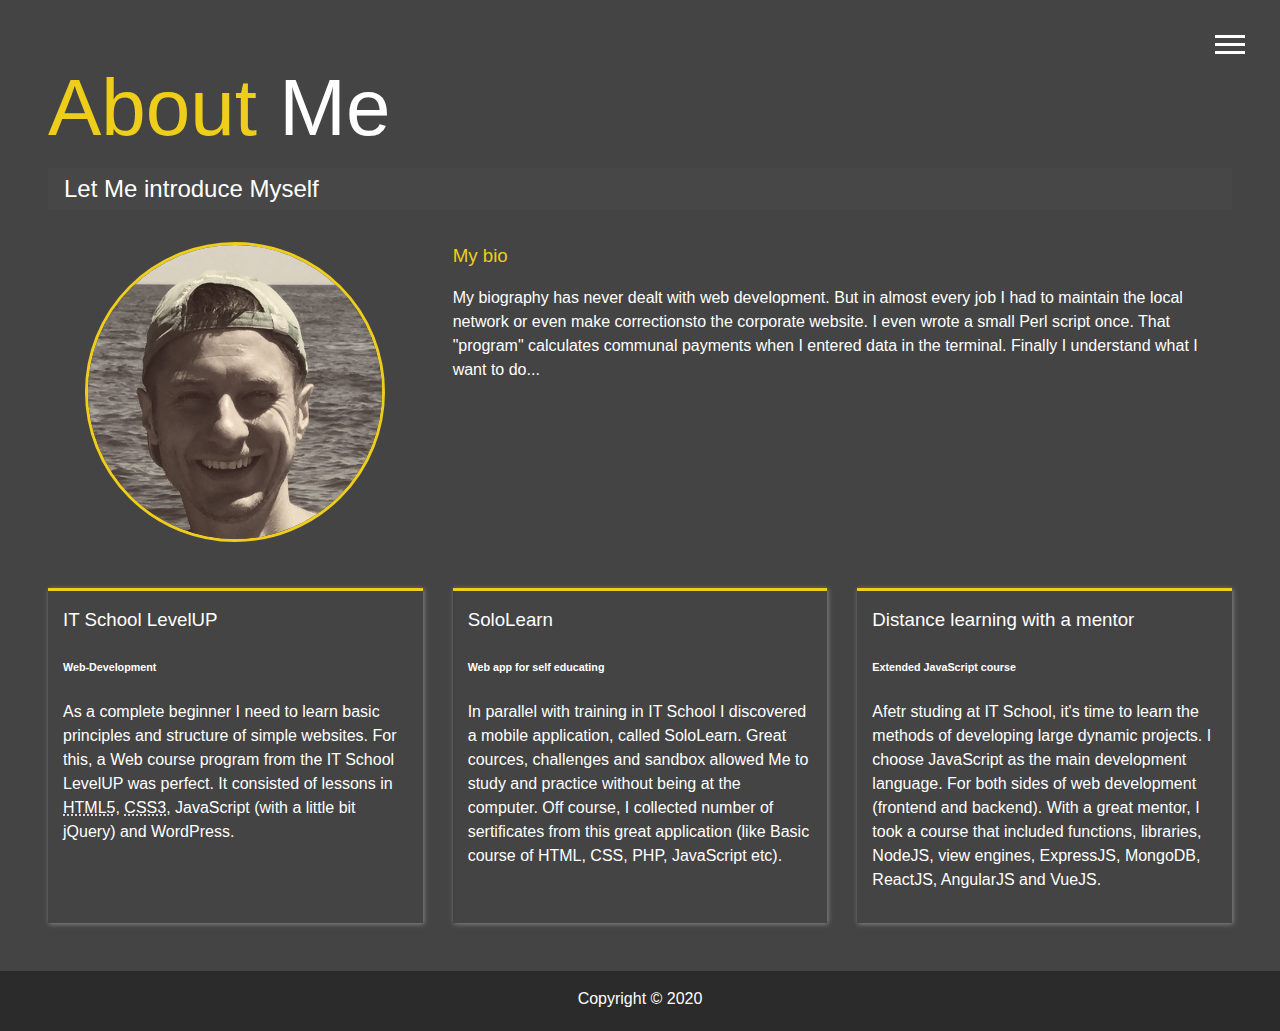
==== about.html @ c781b0c5 "initial commit" ====
<!DOCTYPE html>
<html lang="en">
  <head>
    <meta charset="UTF-8" />
    <meta name="viewport" content="width=device-width, initial-scale=1.0" />
    <link rel="stylesheet" href="./css/main.css" />
    <script src="./js/script.js" defer></script>
    <title>About Me</title>
  </head>
  <body>
    <header>
      <div class="toggle_block">
        <!-- <a href="#" class="btn_dark btn_toggle">
          change language <span>en</span>
        </a> -->
        <div class="line_wrap">
          <span class="line"></span>
          <span class="line"></span>
          <span class="line"></span>
        </div>
      </div>
      <nav class="nav">
        <div class="my_pic">
          <div class="portrait">
            <!-- <img src="./assets/portrait.jpg" alt="portrait" /> -->
          </div>
        </div>
        <ul class="menu">
          <li class="menu_item">
            <a class="menu_link" href="index.html">Home</a>
          </li>
          <li class="menu_item active">
            <a class="menu_link" href="about.html">About me</a>
          </li>
          <li class="menu_item">
            <a class="menu_link" href="work.html">My Work</a>
          </li>
          <li class="menu_item">
            <a class="menu_link" href="contact.html">Contact Me</a>
          </li>
        </ul>
      </nav>
    </header>
    <main class="about">
      <h1 class="name large"><span class="color_secondary">About</span> Me</h1>
      <h2 class="profession small">Let Me introduce Myself</h2>
      <div class="bio_container">
        <img
          class="bio_img"
          src="./assets/profilepic-512x512.jpg"
          alt="my photo"
        />
        <div class="my_bio">
          <h3 class="color_secondary">My bio</h3>
          <p>
            My biography has never dealt with web development. But in almost
            every job I had to maintain the local network or even make
            correctionsto the corporate website. I even wrote a small Perl
            script once. That "program" calculates communal payments when I
            entered data in the terminal. Finally I understand what I want to
            do...
          </p>
        </div>
        <div class="job job-1">
          <h3>IT School LevelUP</h3>
          <h6>Web-Development</h6>
          <p>
            As a complete beginner I need to learn basic principles and
            structure of simple websites. For this, a Web course program from
            the IT School LevelUP was perfect. It consisted of lessons in
            <abbr title="HyperText Markup Language">HTML5,</abbr>
            <abbr title="Cascading Style Sheets">CSS3</abbr>, JavaScript (with a
            little bit jQuery) and WordPress.
          </p>
        </div>
        <div class="job job-2">
          <h3>SoloLearn</h3>
          <h6>Web app for self educating</h6>
          <p>
            In parallel with training in IT School I discovered a mobile
            application, called SoloLearn. Great cources, challenges and sandbox
            allowed Me to study and practice without being at the computer. Off
            course, I collected number of sertificates from this great
            application (like Basic course of HTML, CSS, PHP, JavaScript etc).
          </p>
        </div>
        <div class="job job-3">
          <h3>Distance learning with a mentor</h3>
          <h6>Extended JavaScript course</h6>
          <p>
            Afetr studing at IT School, it's time to learn the methods of
            developing large dynamic projects. I choose JavaScript as the main
            development language. For both sides of web development (frontend
            and backend). With a great mentor, I took a course that included
            functions, libraries, NodeJS, view engines, ExpressJS, MongoDB,
            ReactJS, AngularJS and VueJS.
          </p>
        </div>
      </div>
    </main>
    <footer>Copyright &copy; 2020</footer>
  </body>
</html>
---- css/main.css ----
.line_wrap {
  position: absolute;
  z-index: 3;
  top: 35px;
  right: 35px;
  cursor: pointer;
  transition: all 500ms ease-out; }
  .line_wrap .line {
    display: block;
    width: 30px;
    height: 3px;
    margin: 0 0 5px 0;
    background-color: white;
    transition: all 500ms ease-out; }
  .line_wrap.cross {
    transform: rotate(180deg); }
    .line_wrap.cross .line:nth-child(1) {
      transform: rotate(45deg) translate(5px, 5px); }
    .line_wrap.cross .line:nth-child(2) {
      opacity: 0; }
    .line_wrap.cross .line:nth-child(3) {
      transform: rotate(-45deg) translate(7px, -6px); }

.nav {
  position: fixed;
  top: 0;
  width: 100%;
  opacity: 0.9;
  visibility: hidden; }
  .nav.show {
    visibility: visible; }
  .nav .my_pic,
  .nav .menu {
    display: flex;
    flex-direction: column;
    flex-wrap: wrap;
    align-items: center;
    justify-content: center;
    float: left;
    width: 50%;
    height: 100vh;
    overflow: hidden; }
  .nav .menu {
    margin: 0;
    padding: 0;
    background: #373737;
    list-style: none;
    transform: translateY(-100%) rotateY(90deg);
    transition: all 500ms ease-out; }
    .nav .menu.show {
      transform: translateY(0) rotateY(0deg); }
  .nav .my_pic {
    background: #444444;
    transform: translateY(100%) rotateY(-90deg);
    transition: all 500ms ease-out; }
    .nav .my_pic .portrait {
      width: 200px;
      height: 200px;
      background-image: url("../assets/profilepic-256x256.jpg");
      background-position: center;
      background-size: cover;
      border: solid 3px #eece1a;
      border-radius: 50%; }
    .nav .my_pic.show {
      transform: translateY(0) rotateY(0deg); }
  .nav .menu_item {
    padding: 1rem 0;
    transform: translateY(1800px);
    transition: all 500ms ease-out; }
    .nav .menu_item a {
      text-transform: uppercase;
      font-size: 1.5rem;
      padding: 1rem 0;
      color: white; }
      .nav .menu_item a:hover {
        color: #eece1a;
        transition: all 500ms ease-out; }
    .nav .menu_item.show {
      transform: translateY(0); }
    .nav .menu_item.active > a {
      color: #eece1a; }

.menu_item:nth-child(4) {
  transition-delay: 100ms; }

.menu_item:nth-child(3) {
  transition-delay: 200ms; }

.menu_item:nth-child(2) {
  transition-delay: 300ms; }

.menu_item:nth-child(1) {
  transition-delay: 400ms; }

* {
  box-sizing: border-box; }

body {
  background-color: #444444;
  color: white;
  height: 100%;
  margin: 0;
  font-family: "Segoe UI", Tahoma, Geneva, Verdana, sans-serif;
  line-height: 1.5; }
  body.bckg_img {
    background-image: url("../assets/background.jpg");
    background-attachment: fixed;
    background-size: cover; }
    body.bckg_img:after {
      content: "";
      position: absolute;
      top: 0;
      left: 0;
      width: 100%;
      height: 100%;
      z-index: -1;
      background-color: rgba(68, 68, 68, 0.8); }

h1,
h2,
h3 {
  margin: 0;
  font-weight: 400; }
  h1.large,
  h2.large,
  h3.large {
    font-size: 5rem; }
  h1.small,
  h2.small,
  h3.small {
    margin-bottom: 2rem;
    padding: 0.2rem 1rem; }
  h1.profession,
  h2.profession,
  h3.profession {
    background: rgba(73, 73, 73, 0.5); }

a {
  color: white;
  text-decoration: none; }

header {
  position: fixed;
  z-index: 2;
  width: 100%; }

.color_secondary {
  color: #eece1a; }

main {
  min-height: calc(100vh - 60px);
  padding: 3rem; }
  main .socials {
    margin-top: 2rem; }
    main .socials a {
      padding: 0.5rem; }
      main .socials a:hover {
        filter: invert(60%);
        transition: all 500ms ease-out; }
  main.home {
    overflow: hidden; }
    main.home h1 {
      margin-top: 20vh; }

.bio_container {
  display: grid;
  grid-gap: 30px;
  grid-template-areas: "bio_img my_bio my_bio" "job-1 job-2 job-3";
  grid-template-columns: repeat(3, 1fr); }
  .bio_container .job {
    margin-top: 1rem;
    box-shadow: 1px 1px 5px #888888;
    padding: 15px;
    border-top: 3px solid #eece1a; }

.bio_img {
  grid-area: bio_img;
  margin: auto;
  border: 3px solid #eece1a;
  border-radius: 50%;
  width: 300px;
  height: auto; }

.my_bio {
  grid-area: my_bio; }

.job-1 {
  grid-area: job-1; }

.job-2 {
  grid-area: job-2; }

.job-3 {
  grid-area: job-3; }

.project_container {
  display: grid;
  grid-template-columns: repeat(2, 1fr);
  grid-gap: 2rem; }
  .project_container .project a img {
    vertical-align: bottom; }
    .project_container .project a img.work_img {
      width: 100%;
      transition: all 500ms ease-out;
      border: 2px solid white; }
      .project_container .project a img.work_img:hover {
        opacity: 0.7;
        border-color: #eece1a;
        border-radius: 5px;
        box-shadow: 2px 2px 10px #888888; }
  .project_container .project a:last-child > img {
    filter: invert(100%); }
  .project_container .project .btn, .project_container .project .btn_dark, .project_container .project .btn_light {
    display: block;
    padding: 1rem;
    border: none;
    margin: 0.5rem 0;
    transition: all 500ms ease-out; }
    .project_container .project .btn img, .project_container .project .btn_dark img, .project_container .project .btn_light img {
      padding-right: 7px;
      width: 2rem; }
    .project_container .project .btn:hover, .project_container .project .btn_dark:hover, .project_container .project .btn_light:hover {
      background-color: #eece1a;
      color: black;
      border-radius: 3px;
      box-shadow: 2px 2px 10px #888888; }
  .project_container .project .btn_dark {
    background-color: black;
    color: white; }
  .project_container .project .btn_light {
    background-color: #c4c4c4;
    color: #2c2c2c; }

.contact_container {
  display: flex;
  flex-wrap: wrap;
  justify-content: space-around;
  align-items: center; }
  .contact_container div {
    font-size: 1.5rem;
    border: 2px solid white;
    padding: 2rem 3rem;
    margin-bottom: 3rem;
    transition: all 500ms ease-out; }
    .contact_container div:hover {
      padding: 1.5rem 2rem;
      background-color: #eece1a;
      color: black;
      border-color: #888888;
      border-radius: 5px;
      box-shadow: 2px 2px 10px #747474; }
      .contact_container div:hover span {
        color: black; }

footer {
  text-align: center;
  background-color: #2b2b2b;
  padding: 16px;
  height: 60px;
  color: white; }

@media screen and (min-width: 1171px) {
  .project_container {
    grid-template-columns: repeat(4, 1fr); } }

@media screen and (min-width: 769px) and (max-width: 1170px) {
  .project_container {
    grid-template-columns: repeat(3, 1fr); } }

@media screen and (max-width: 768px) {
  main {
    align-items: center;
    text-align: center; }
    main h1 {
      line-height: 1;
      margin-bottom: 1.5rem; }
      main h1.large {
        font-size: 4rem; }
  .nav {
    opacity: 0.9; }
    .nav .my_pic,
    .nav .menu {
      float: none;
      width: 100%;
      min-height: 0; }
      .nav .my_pic.show,
      .nav .menu.show {
        transform: translateX(0); }
    .nav .menu {
      height: 70vh;
      transform: translateX(-100%); }
      .nav .menu .menu_item a {
        font-size: 1.5rem; }
    .nav .my_pic {
      height: 30vh;
      transform: translateX(100%); }
      .nav .my_pic .portrait {
        width: 150px;
        height: 150px; }
  .bio_container {
    grid-template-areas: "bio_img" "my_bio" "job-1" "job-2" "job-3";
    grid-template-columns: 1fr; }
  .btn, .project_container .project .btn_dark, .project_container .project .btn_light {
    padding: 0.5rem; } }

@media screen and (max-width: 500px) {
  main h1 {
    margin-top: 10vh; }
    main h1.large {
      font-size: 2rem; }
  main .socials a > img {
    width: 50px; }
  .project_container {
    grid-template-columns: 1fr; }
  .contact_container div {
    font-size: 1rem; } }
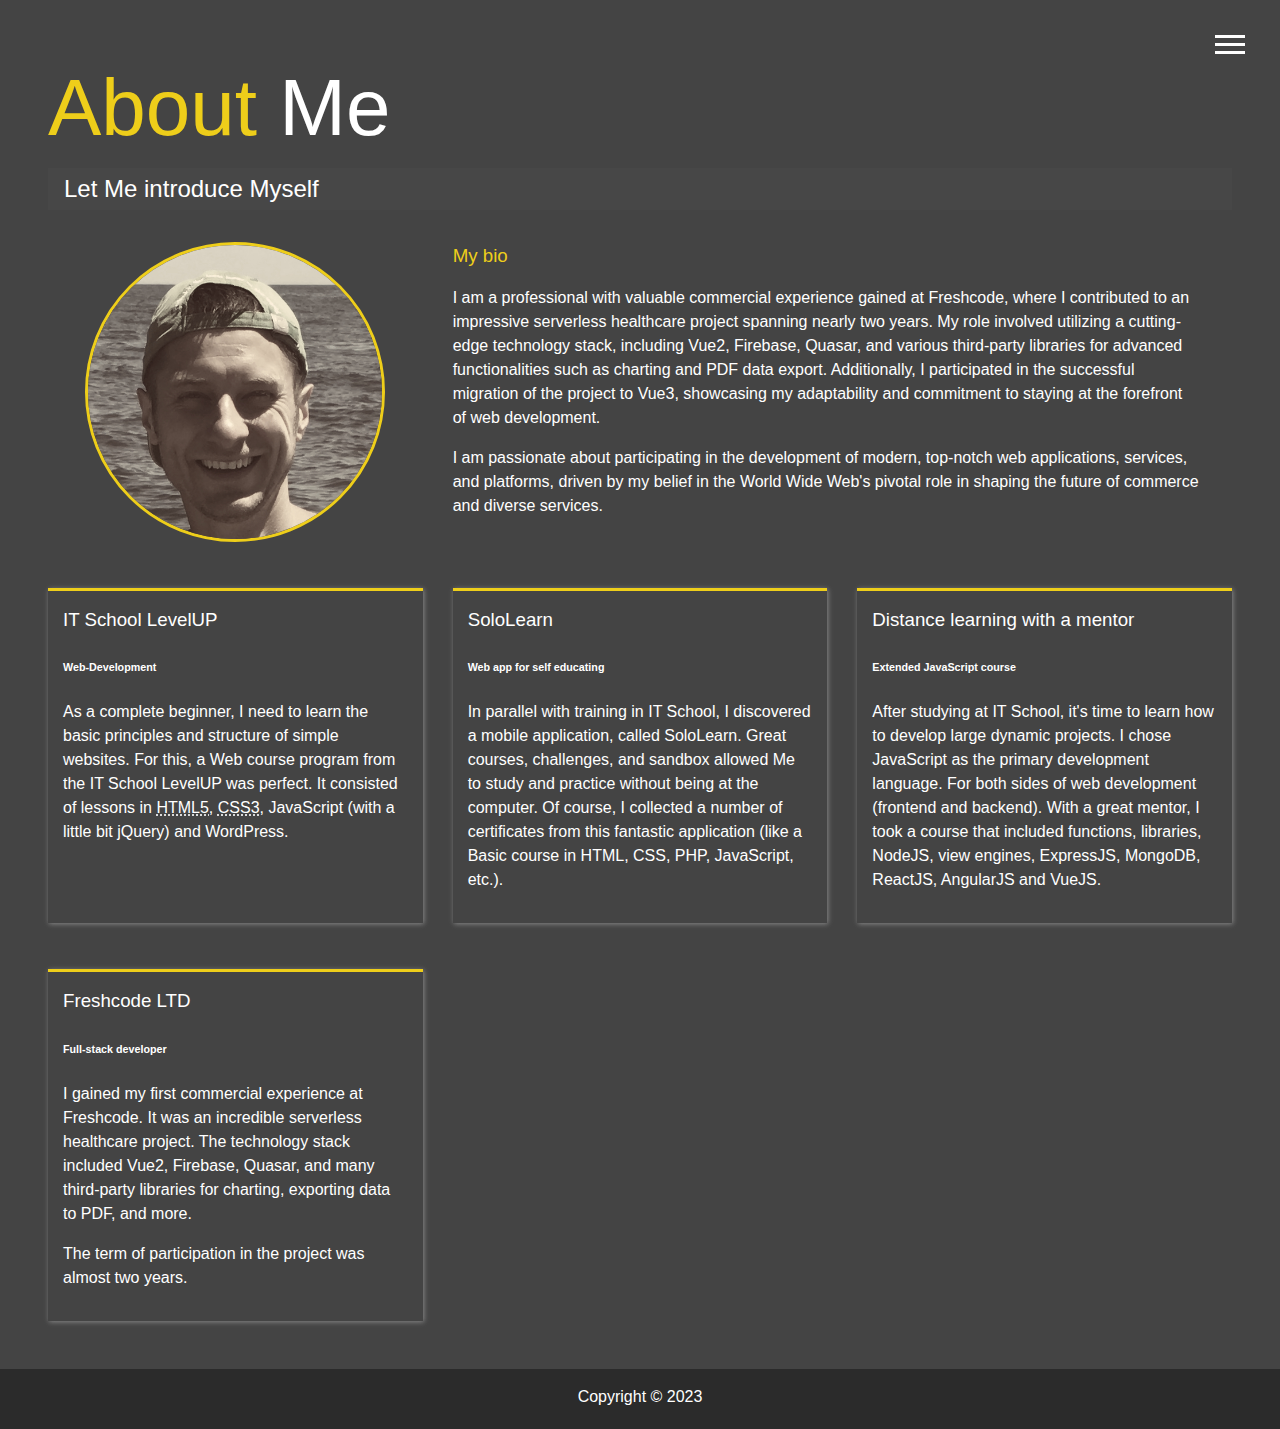
==== commit 1cd63851: "- fix typos - add work experience - clean code - refactor" ====
--- a/about.html
+++ b/about.html
@@ -10,9 +10,6 @@
   <body>
     <header>
       <div class="toggle_block">
-        <!-- <a href="#" class="btn_dark btn_toggle">
-          change language <span>en</span>
-        </a> -->
         <div class="line_wrap">
           <span class="line"></span>
           <span class="line"></span>
@@ -22,7 +19,6 @@
       <nav class="nav">
         <div class="my_pic">
           <div class="portrait">
-            <!-- <img src="./assets/portrait.jpg" alt="portrait" /> -->
           </div>
         </div>
         <ul class="menu">
@@ -53,19 +49,24 @@
         <div class="my_bio">
           <h3 class="color_secondary">My bio</h3>
           <p>
-            My biography has never dealt with web development. But in almost
-            every job I had to maintain the local network or even make
-            correctionsto the corporate website. I even wrote a small Perl
-            script once. That "program" calculates communal payments when I
-            entered data in the terminal. Finally I understand what I want to
-            do...
+            I am a professional with valuable commercial experience gained at Freshcode,
+            where I contributed to an impressive serverless healthcare project spanning nearly two years.
+            My role involved utilizing a cutting-edge technology stack, including Vue2, Firebase, Quasar,
+            and various third-party libraries for advanced functionalities such as charting and PDF data export.
+            Additionally, I participated in the successful migration of the project to Vue3,
+            showcasing my adaptability and commitment to staying at the forefront of web development.
+          </p>
+          <p>
+            I am passionate about participating in the development of modern, top-notch web applications,
+            services, and platforms, driven by my belief in the World Wide Web's pivotal role
+            in shaping the future of commerce and diverse services.
           </p>
         </div>
-        <div class="job job-1">
+        <div class="job">
           <h3>IT School LevelUP</h3>
           <h6>Web-Development</h6>
           <p>
-            As a complete beginner I need to learn basic principles and
+            As a complete beginner, I need to learn the basic principles and
             structure of simple websites. For this, a Web course program from
             the IT School LevelUP was perfect. It consisted of lessons in
             <abbr title="HyperText Markup Language">HTML5,</abbr>
@@ -73,31 +74,42 @@
             little bit jQuery) and WordPress.
           </p>
         </div>
-        <div class="job job-2">
+        <div class="job">
           <h3>SoloLearn</h3>
           <h6>Web app for self educating</h6>
           <p>
-            In parallel with training in IT School I discovered a mobile
-            application, called SoloLearn. Great cources, challenges and sandbox
-            allowed Me to study and practice without being at the computer. Off
-            course, I collected number of sertificates from this great
-            application (like Basic course of HTML, CSS, PHP, JavaScript etc).
+            In parallel with training in IT School, I discovered a mobile
+            application, called SoloLearn. Great courses, challenges, and sandbox
+            allowed Me to study and practice without being at the computer. Of
+            course, I collected a number of certificates from this fantastic
+            application (like a Basic course in HTML, CSS, PHP, JavaScript, etc.).
           </p>
         </div>
-        <div class="job job-3">
+        <div class="job">
           <h3>Distance learning with a mentor</h3>
           <h6>Extended JavaScript course</h6>
           <p>
-            Afetr studing at IT School, it's time to learn the methods of
-            developing large dynamic projects. I choose JavaScript as the main
-            development language. For both sides of web development (frontend
-            and backend). With a great mentor, I took a course that included
-            functions, libraries, NodeJS, view engines, ExpressJS, MongoDB,
-            ReactJS, AngularJS and VueJS.
+            After studying at IT School, it's time to learn how to develop large
+            dynamic projects. I chose JavaScript as the primary development language.
+            For both sides of web development (frontend and backend).
+            With a great mentor, I took a course that included functions, libraries,
+            NodeJS, view engines, ExpressJS, MongoDB, ReactJS, AngularJS and VueJS.
+          </p>
+        </div>
+        <div class="job">
+          <h3>Freshcode LTD</h3>
+          <h6>Full-stack developer</h6>
+          <p>
+            I gained my first commercial experience at Freshcode. It was an incredible
+            serverless healthcare project. The technology stack included Vue2, Firebase,
+            Quasar, and many third-party libraries for charting, exporting data to PDF, and more.
+          </p>
+          <p>
+            The term of participation in the project was almost two years.
           </p>
         </div>
       </div>
     </main>
-    <footer>Copyright &copy; 2020</footer>
+    <footer>Copyright &copy; 2023</footer>
   </body>
 </html>
--- a/css/main.css
+++ b/css/main.css
@@ -4,96 +4,130 @@
   top: 35px;
   right: 35px;
   cursor: pointer;
-  transition: all 500ms ease-out; }
-  .line_wrap .line {
-    display: block;
-    width: 30px;
-    height: 3px;
-    margin: 0 0 5px 0;
-    background-color: white;
-    transition: all 500ms ease-out; }
-  .line_wrap.cross {
-    transform: rotate(180deg); }
-    .line_wrap.cross .line:nth-child(1) {
-      transform: rotate(45deg) translate(5px, 5px); }
-    .line_wrap.cross .line:nth-child(2) {
-      opacity: 0; }
-    .line_wrap.cross .line:nth-child(3) {
-      transform: rotate(-45deg) translate(7px, -6px); }
+  transition: all 500ms ease-out;
+}
+.line_wrap .line {
+  display: block;
+  width: 30px;
+  height: 3px;
+  margin: 0 0 5px 0;
+  background-color: white;
+}
+
+.wrap .line_wrap {
+  cursor: pointer;
+  transition: all 500ms ease-out;
+}
+.line_wrap.cross {
+  transform: rotate(180deg);
+}
+.line_wrap.cross .line:nth-child(1) {
+  transform: rotate(45deg) translate(5px, 5px);
+}
+.line_wrap.cross .line:nth-child(2) {
+  opacity: 0;
+}
+.line_wrap.cross .line:nth-child(3) {
+  transform: rotate(-45deg) translate(7px, -6px);
+}
 
 .nav {
   position: fixed;
   top: 0;
   width: 100%;
-  opacity: 0.9;
-  visibility: hidden; }
-  .nav.show {
-    visibility: visible; }
-  .nav .my_pic,
-  .nav .menu {
-    display: flex;
-    flex-direction: column;
-    flex-wrap: wrap;
-    align-items: center;
-    justify-content: center;
-    float: left;
-    width: 50%;
-    height: 100vh;
-    overflow: hidden; }
-  .nav .menu {
-    margin: 0;
-    padding: 0;
-    background: #373737;
-    list-style: none;
-    transform: translateY(-100%) rotateY(90deg);
-    transition: all 500ms ease-out; }
-    .nav .menu.show {
-      transform: translateY(0) rotateY(0deg); }
-  .nav .my_pic {
-    background: #444444;
-    transform: translateY(100%) rotateY(-90deg);
-    transition: all 500ms ease-out; }
-    .nav .my_pic .portrait {
-      width: 200px;
-      height: 200px;
-      background-image: url("../assets/profilepic-256x256.jpg");
-      background-position: center;
-      background-size: cover;
-      border: solid 3px #eece1a;
-      border-radius: 50%; }
-    .nav .my_pic.show {
-      transform: translateY(0) rotateY(0deg); }
-  .nav .menu_item {
-    padding: 1rem 0;
-    transform: translateY(1800px);
-    transition: all 500ms ease-out; }
-    .nav .menu_item a {
-      text-transform: uppercase;
-      font-size: 1.5rem;
-      padding: 1rem 0;
-      color: white; }
-      .nav .menu_item a:hover {
-        color: #eece1a;
-        transition: all 500ms ease-out; }
-    .nav .menu_item.show {
-      transform: translateY(0); }
-    .nav .menu_item.active > a {
-      color: #eece1a; }
+  opacity: 1;
+  visibility: hidden;
+}
+.nav.show {
+  visibility: visible;
+}
+.nav .my_pic,
+.nav .menu {
+  display: flex;
+  flex-direction: column;
+  flex-wrap: wrap;
+  align-items: center;
+  justify-content: center;
+  float: left;
+  width: 50%;
+  height: 100vh;
+  overflow: hidden;
+}
+.nav .menu {
+  margin: 0;
+  padding: 0;
+  background: #373737;
+  list-style: none;
+  transform: translateY(-100%) rotateY(90deg);
+  transition: all 500ms ease-out;
+}
+.nav .menu.show {
+  transform: translateY(0) rotateY(0deg);
+}
+.nav .my_pic {
+  background: #444444;
+  transform: translateY(100%) rotateY(-90deg);
+  transition: all 500ms ease-out;
+}
+.nav .my_pic .portrait {
+  width: 200px;
+  height: 200px;
+  background-image: url("../assets/profilepic-256x256.jpg");
+  background-position: center;
+  background-size: cover;
+  border: solid 3px #eece1a;
+  border-radius: 50%;
+}
+.nav .my_pic.show {
+  transform: translateY(0) rotateY(0deg);
+}
+.nav .menu_item {
+  padding: 1rem 0;
+  transform: translateY(1800px);
+  transition: all 500ms ease-out;
+  width: 100%;
+}
+.nav .menu_item:hover {
+  background-color: rgba(230, 226, 226, 0.5);
+}
+.nav .menu_item a {
+  display: inherit;
+  text-align: center;
+  text-transform: uppercase;
+  font-size: 1.5rem;
+  padding: 0.5rem 0;
+  color: white;
+}
+.nav .menu_item a:hover {
+  color: #eece1a;
+  transition: all 500ms ease-out;
+}
+.nav .menu_item.show {
+  transform: translateY(0);
+}
+.nav .menu_item.active > a {
+  color: #eece1a;
+}
 
 .menu_item:nth-child(4) {
-  transition-delay: 100ms; }
+  transition-delay: 100ms;
+}
 
 .menu_item:nth-child(3) {
-  transition-delay: 200ms; }
+  transition-delay: 200ms;
+}
 
 .menu_item:nth-child(2) {
-  transition-delay: 300ms; }
+  transition-delay: 300ms;
+}
 
 .menu_item:nth-child(1) {
-  transition-delay: 400ms; }
+  transition-delay: 400ms;
+}
 
 * {
-  box-sizing: border-box; }
+  box-sizing: border-box;
+}
 
 body {
   background-color: #444444;
@@ -101,216 +135,267 @@
   height: 100%;
   margin: 0;
   font-family: "Segoe UI", Tahoma, Geneva, Verdana, sans-serif;
-  line-height: 1.5; }
-  body.bckg_img {
-    background-image: url("../assets/background.jpg");
-    background-attachment: fixed;
-    background-size: cover; }
-    body.bckg_img:after {
-      content: "";
-      position: absolute;
-      top: 0;
-      left: 0;
-      width: 100%;
-      height: 100%;
-      z-index: -1;
-      background-color: rgba(68, 68, 68, 0.8); }
+  line-height: 1.5;
+}
+body.bckg_img {
+  background-image: url("../assets/background.jpg");
+  background-attachment: fixed;
+  background-size: cover;
+}
+body.bckg_img:after {
+  content: "";
+  position: absolute;
+  top: 0;
+  left: 0;
+  width: 100%;
+  height: 100%;
+  z-index: -1;
+  background-color: rgba(68, 68, 68, 0.8);
+}
 
 h1,
 h2,
 h3 {
   margin: 0;
-  font-weight: 400; }
-  h1.large,
-  h2.large,
-  h3.large {
-    font-size: 5rem; }
-  h1.small,
-  h2.small,
-  h3.small {
-    margin-bottom: 2rem;
-    padding: 0.2rem 1rem; }
-  h1.profession,
-  h2.profession,
-  h3.profession {
-    background: rgba(73, 73, 73, 0.5); }
+  font-weight: 400;
+}
+h1.large,
+h2.large,
+h3.large {
+  font-size: 5rem;
+}
+h1.small,
+h2.small,
+h3.small {
+  margin-bottom: 2rem;
+  padding: 0.2rem 1rem;
+}
+h1.profession,
+h2.profession,
+h3.profession {
+  background: rgba(73, 73, 73, 0.5);
+}
 
 a {
   color: white;
-  text-decoration: none; }
+  text-decoration: none;
+}
 
 header {
   position: fixed;
   z-index: 2;
-  width: 100%; }
+  width: 100%;
+}
 
 .color_secondary {
-  color: #eece1a; }
+  color: #eece1a;
+}
 
 main {
   min-height: calc(100vh - 60px);
-  padding: 3rem; }
-  main .socials {
-    margin-top: 2rem; }
-    main .socials a {
-      padding: 0.5rem; }
-      main .socials a:hover {
-        filter: invert(60%);
-        transition: all 500ms ease-out; }
-  main.home {
-    overflow: hidden; }
-    main.home h1 {
-      margin-top: 20vh; }
+  padding: 3rem;
+}
+main .socials {
+  margin-top: 2rem;
+}
+main .socials a {
+  padding: 0.5rem;
+}
+main .socials a:hover {
+  filter: invert(60%);
+  transition: all 500ms ease-out;
+}
+main.home {
+  overflow: hidden;
+}
+main.home h1 {
+  margin-top: 20vh;
+}
+
+.my_bio {
+  grid-area: job;
+  padding-right: 2rem;
+}
 
 .bio_container {
   display: grid;
   grid-gap: 30px;
-  grid-template-areas: "bio_img my_bio my_bio" "job-1 job-2 job-3";
-  grid-template-columns: repeat(3, 1fr); }
-  .bio_container .job {
-    margin-top: 1rem;
-    box-shadow: 1px 1px 5px #888888;
-    padding: 15px;
-    border-top: 3px solid #eece1a; }
+  grid-template-areas: ". job job";
+  grid-template-columns: repeat(3, 1fr);
+}
+.bio_container .job {
+  margin-top: 1rem;
+  box-shadow: 1px 1px 5px #888888;
+  padding: 15px;
+  border-top: 3px solid #eece1a;
+}
 
 .bio_img {
-  grid-area: bio_img;
   margin: auto;
   border: 3px solid #eece1a;
   border-radius: 50%;
-  width: 300px;
-  height: auto; }
-
-.my_bio {
-  grid-area: my_bio; }
-
-.job-1 {
-  grid-area: job-1; }
-
-.job-2 {
-  grid-area: job-2; }
-
-.job-3 {
-  grid-area: job-3; }
+  max-width: 300px;
+  height: auto;
+}
 
 .project_container {
   display: grid;
   grid-template-columns: repeat(2, 1fr);
-  grid-gap: 2rem; }
-  .project_container .project a img {
-    vertical-align: bottom; }
-    .project_container .project a img.work_img {
-      width: 100%;
-      transition: all 500ms ease-out;
-      border: 2px solid white; }
-      .project_container .project a img.work_img:hover {
-        opacity: 0.7;
-        border-color: #eece1a;
-        border-radius: 5px;
-        box-shadow: 2px 2px 10px #888888; }
-  .project_container .project a:last-child > img {
-    filter: invert(100%); }
-  .project_container .project .btn, .project_container .project .btn_dark, .project_container .project .btn_light {
-    display: block;
-    padding: 1rem;
-    border: none;
-    margin: 0.5rem 0;
-    transition: all 500ms ease-out; }
-    .project_container .project .btn img, .project_container .project .btn_dark img, .project_container .project .btn_light img {
-      padding-right: 7px;
-      width: 2rem; }
-    .project_container .project .btn:hover, .project_container .project .btn_dark:hover, .project_container .project .btn_light:hover {
-      background-color: #eece1a;
-      color: black;
-      border-radius: 3px;
-      box-shadow: 2px 2px 10px #888888; }
-  .project_container .project .btn_dark {
-    background-color: black;
-    color: white; }
-  .project_container .project .btn_light {
-    background-color: #c4c4c4;
-    color: #2c2c2c; }
+  grid-gap: 2rem;
+}
+.project_container .project a img {
+  width: 2rem;
+  vertical-align: bottom;
+  padding-right: 5px;
+}
+.project_container .project a img.work_img {
+  width: 100%;
+  transition: all 500ms ease-out;
+  border: 2px solid white;
+  padding: 0;
+}
+.project_container .project a img.work_img:hover {
+  opacity: 0.7;
+  border-color: #eece1a;
+  border-radius: 5px;
+  box-shadow: 2px 2px 10px #888888;
+}
+.project_container .project a:last-child > img {
+  filter: invert(100%);
+}
+.project_container .project .btn,
+.project_container .project .btn_dark,
+.project_container .project .btn_light {
+  display: block;
+  padding: 1rem;
+  border: none;
+  margin: 0.5rem 0;
+  transition: all 500ms ease-out;
+}
+.project_container .project .btn:hover,
+.project_container .project .btn_dark:hover,
+.project_container .project .btn_light:hover {
+  background-color: #eece1a;
+  color: black;
+  border-radius: 3px;
+  box-shadow: 2px 2px 10px #888888;
+}
+.project_container .project .btn_dark {
+  background-color: black;
+  color: white;
+}
+.project_container .project .btn_light {
+  background-color: #c4c4c4;
+  color: #2c2c2c;
+}
 
 .contact_container {
   display: flex;
   flex-wrap: wrap;
   justify-content: space-around;
-  align-items: center; }
-  .contact_container div {
-    font-size: 1.5rem;
-    border: 2px solid white;
-    padding: 2rem 3rem;
-    margin-bottom: 3rem;
-    transition: all 500ms ease-out; }
-    .contact_container div:hover {
-      padding: 1.5rem 2rem;
-      background-color: #eece1a;
-      color: black;
-      border-color: #888888;
-      border-radius: 5px;
-      box-shadow: 2px 2px 10px #747474; }
-      .contact_container div:hover span {
-        color: black; }
+  align-items: center;
+}
+.contact_container div {
+  font-size: 1.5rem;
+  border: 2px solid white;
+  padding: 2rem 3rem;
+  margin-bottom: 3rem;
+  transition: all 500ms ease-out;
+}
+.contact_container div:hover {
+  padding: 1.5rem 2rem;
+  background-color: #eece1a;
+  color: black;
+  border-color: #888888;
+  border-radius: 5px;
+  box-shadow: 2px 2px 10px #747474;
+}
+.contact_container div:hover span {
+  color: black;
+}
 
 footer {
   text-align: center;
   background-color: #2b2b2b;
   padding: 16px;
   height: 60px;
-  color: white; }
+  color: white;
+}
 
 @media screen and (min-width: 1171px) {
   .project_container {
-    grid-template-columns: repeat(4, 1fr); } }
+    grid-template-columns: repeat(4, 1fr);
+  }
+}
 
 @media screen and (min-width: 769px) and (max-width: 1170px) {
   .project_container {
-    grid-template-columns: repeat(3, 1fr); } }
+    grid-template-columns: repeat(3, 1fr);
+  }
+}
 
 @media screen and (max-width: 768px) {
   main {
     align-items: center;
-    text-align: center; }
-    main h1 {
-      line-height: 1;
-      margin-bottom: 1.5rem; }
-      main h1.large {
-        font-size: 4rem; }
-  .nav {
-    opacity: 0.9; }
-    .nav .my_pic,
-    .nav .menu {
-      float: none;
-      width: 100%;
-      min-height: 0; }
-      .nav .my_pic.show,
-      .nav .menu.show {
-        transform: translateX(0); }
-    .nav .menu {
-      height: 70vh;
-      transform: translateX(-100%); }
-      .nav .menu .menu_item a {
-        font-size: 1.5rem; }
-    .nav .my_pic {
-      height: 30vh;
-      transform: translateX(100%); }
-      .nav .my_pic .portrait {
-        width: 150px;
-        height: 150px; }
+    text-align: center;
+  }
+  main h1 {
+    line-height: 1;
+    margin-bottom: 1.5rem;
+  }
+  main h1.large {
+    font-size: 4rem;
+  }
+  .nav .my_pic,
+  .nav .menu {
+    float: none;
+    width: 100%;
+    min-height: 0;
+  }
+  .nav .my_pic.show,
+  .nav .menu.show {
+    transform: translateX(0);
+  }
+  .nav .menu {
+    height: 70vh;
+    transform: translateX(-100%);
+  }
+  .nav .menu .menu_item a {
+    font-size: 1.5rem;
+  }
+  .nav .my_pic {
+    height: 30vh;
+    transform: translateX(100%);
+  }
+  .nav .my_pic .portrait {
+    width: 150px;
+    height: 150px;
+  }
   .bio_container {
-    grid-template-areas: "bio_img" "my_bio" "job-1" "job-2" "job-3";
-    grid-template-columns: 1fr; }
-  .btn, .project_container .project .btn_dark, .project_container .project .btn_light {
-    padding: 0.5rem; } }
+    grid-template-areas: "bio_img" "job";
+    grid-template-columns: 1fr;
+  }
+  .btn,
+  .project_container .project .btn_dark,
+  .project_container .project .btn_light {
+    padding: 0.5rem;
+  }
+}
 
 @media screen and (max-width: 500px) {
   main h1 {
-    margin-top: 10vh; }
-    main h1.large {
-      font-size: 2rem; }
+    margin-top: 10vh;
+  }
+  main h1.large {
+    font-size: 2rem;
+  }
   main .socials a > img {
-    width: 50px; }
+    width: 50px;
+  }
   .project_container {
-    grid-template-columns: 1fr; }
+    grid-template-columns: 1fr;
+  }
   .contact_container div {
-    font-size: 1rem; } }
+    font-size: 1rem;
+  }
+}
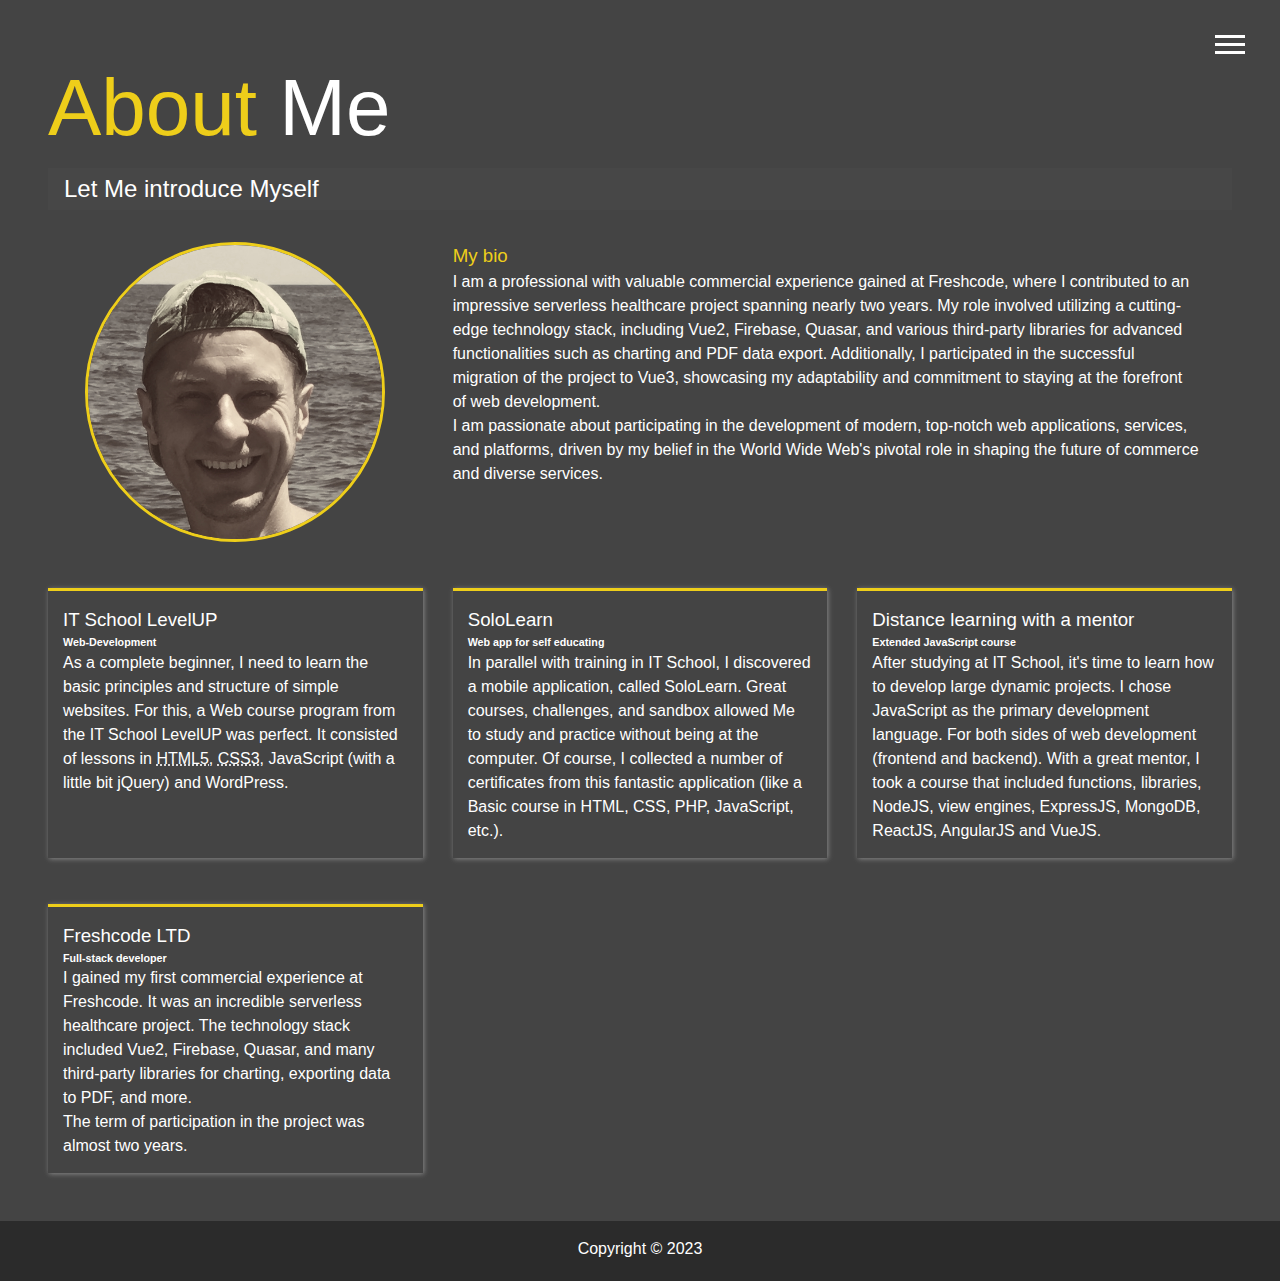
==== commit 03f20616: "- add separate directory and page for projects review - fix styles" ====
--- a/about.html
+++ b/about.html
@@ -38,8 +38,11 @@
       </nav>
     </header>
     <main class="about">
-      <h1 class="name large"><span class="color_secondary">About</span> Me</h1>
-      <h2 class="profession small">Let Me introduce Myself</h2>
+      <h1 class="lg">
+        <span class="color_secondary">About </span>
+        <span>Me</span>
+      </h1>
+      <h2 class="profession sm">Let Me introduce Myself</h2>
       <div class="bio_container">
         <img
           class="bio_img"
--- a/css/main.css
+++ b/css/main.css
@@ -1,3 +1,10 @@
+*,
+*::after,
+*::before {
+  margin: 0;
+  padding: 0;
+}
+
 .line_wrap {
   position: absolute;
   z-index: 3;
@@ -54,8 +61,6 @@
   overflow: hidden;
 }
 .nav .menu {
-  margin: 0;
-  padding: 0;
   background: #373737;
   list-style: none;
   transform: translateY(-100%) rotateY(90deg);
@@ -133,7 +138,6 @@
   background-color: #444444;
   color: white;
   height: 100%;
-  margin: 0;
   font-family: "Segoe UI", Tahoma, Geneva, Verdana, sans-serif;
   line-height: 1.5;
 }
@@ -156,17 +160,16 @@
 h1,
 h2,
 h3 {
-  margin: 0;
   font-weight: 400;
 }
-h1.large,
-h2.large,
-h3.large {
+h1.lg,
+h2.lg,
+h3.lg {
   font-size: 5rem;
 }
-h1.small,
-h2.small,
-h3.small {
+h1.sm,
+h2.sm,
+h3.sm {
   margin-bottom: 2rem;
   padding: 0.2rem 1rem;
 }
@@ -185,6 +188,7 @@
   position: fixed;
   z-index: 2;
   width: 100%;
+
 }
 
 .color_secondary {
@@ -215,6 +219,11 @@
 .my_bio {
   grid-area: job;
   padding-right: 2rem;
+}
+
+.container_10 {
+  display: block;
+  width: 10%;
 }
 
 .bio_container {
@@ -246,13 +255,12 @@
 .project_container .project a img {
   width: 2rem;
   vertical-align: bottom;
-  padding-right: 5px;
+  /* padding-right: 5px; */
 }
 .project_container .project a img.work_img {
   width: 100%;
   transition: all 500ms ease-out;
   border: 2px solid white;
-  padding: 0;
 }
 .project_container .project a img.work_img:hover {
   opacity: 0.7;
@@ -263,30 +271,47 @@
 .project_container .project a:last-child > img {
   filter: invert(100%);
 }
-.project_container .project .btn,
-.project_container .project .btn_dark,
-.project_container .project .btn_light {
+article.description {
+  line-height: 2;
+  margin: 0 auto;
+  max-width: 80%;
+}
+article.description img {
+  margin-right: 2rem;
+  width: 35%;
+  float: left;
+}
+.btn,
+.btn_dark,
+.btn_light {
+  text-align: center;
   display: block;
   padding: 1rem;
   border: none;
   margin: 0.5rem 0;
   transition: all 500ms ease-out;
 }
-.project_container .project .btn:hover,
-.project_container .project .btn_dark:hover,
-.project_container .project .btn_light:hover {
+.btn:hover,
+.btn_dark:hover,
+.btn_light:hover {
   background-color: #eece1a;
   color: black;
   border-radius: 3px;
   box-shadow: 2px 2px 10px #888888;
 }
-.project_container .project .btn_dark {
+.btn_dark {
   background-color: black;
   color: white;
 }
-.project_container .project .btn_light {
+.btn_light {
   background-color: #c4c4c4;
   color: #2c2c2c;
+}
+.btn_dark img,
+.btn_light img {
+  width: 2rem;
+  vertical-align: bottom;
+  padding-right: 5px;
 }
 
 .contact_container {
@@ -322,6 +347,10 @@
   color: white;
 }
 
+.m-0 {
+  margin: 0;
+}
+
 @media screen and (min-width: 1171px) {
   .project_container {
     grid-template-columns: repeat(4, 1fr);
@@ -343,7 +372,7 @@
     line-height: 1;
     margin-bottom: 1.5rem;
   }
-  main h1.large {
+  main h1.lg {
     font-size: 4rem;
   }
   .nav .my_pic,
@@ -386,7 +415,7 @@
   main h1 {
     margin-top: 10vh;
   }
-  main h1.large {
+  main h1.lg {
     font-size: 2rem;
   }
   main .socials a > img {
